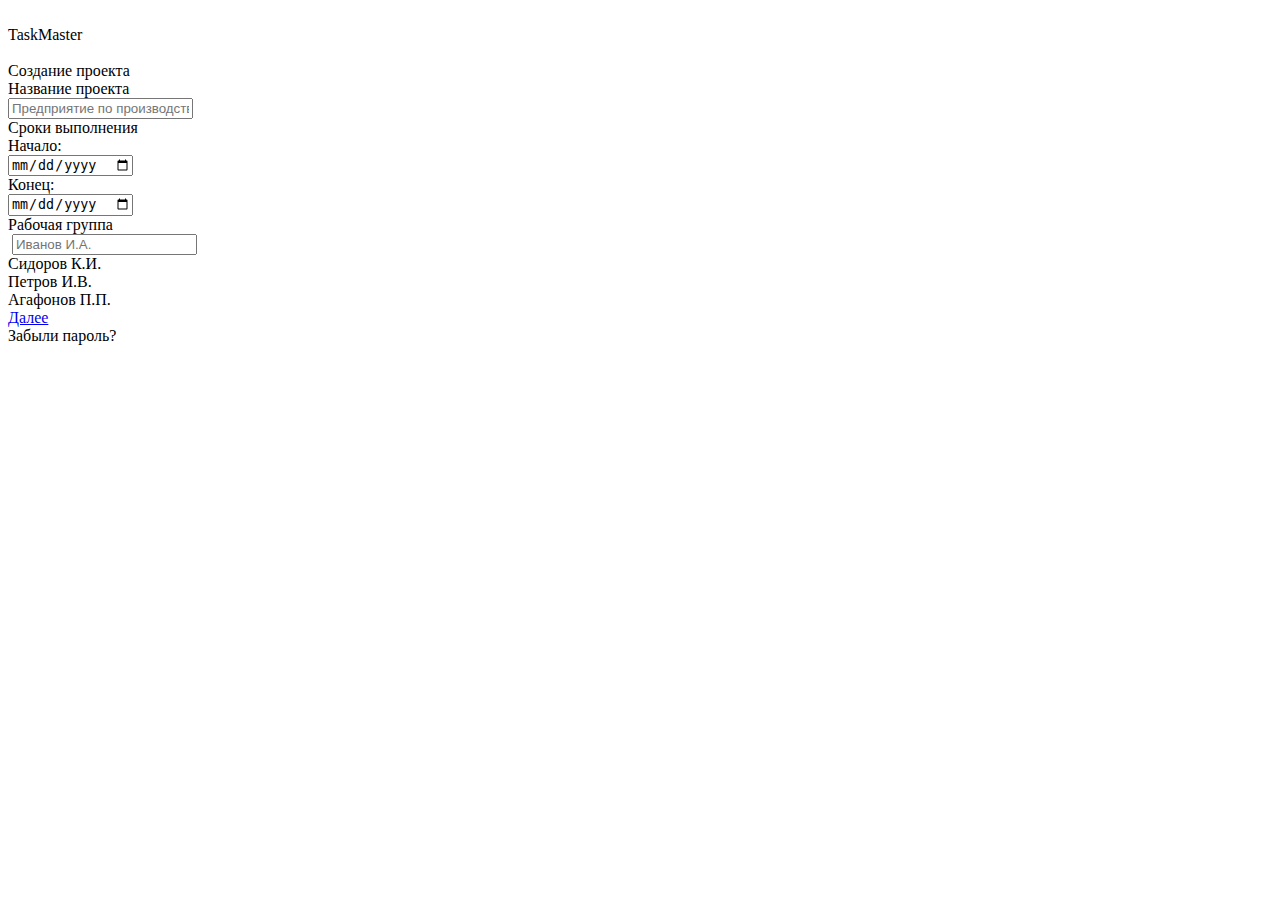
==== project-create.html @ f3d57398 "fixes" ====
<!doctype html>
<html lang="ru">
  <head>
    <meta charset="utf-8">
    <meta name="viewport" content="width=device-width, initial-scale=1">

    <link href="https://cdn.jsdelivr.net/npm/bootstrap@5.0.1/dist/css/bootstrap.min.css" rel="stylesheet" integrity="sha384-+0n0xVW2eSR5OomGNYDnhzAbDsOXxcvSN1TPprVMTNDbiYZCxYbOOl7+AMvyTG2x" crossorigin="anonymous">
    <link rel="stylesheet" type="text/css" href="./project-create.css" />
    <title>CaseIn</title>
  </head>

  <body>
    <div class="header">
        <div class="header-left">
            <div class="header-logo">
                <img src="./assets/logo.svg" alt="">
            </div>
            <div class="header-title">TaskMaster</div>
        </div>
        <div class="header-right">
            <!-- <div class="header-profile__title">
                Личный кабинет
            </div> -->
            <img src="./assets/profile-icon.svg" alt="">
        </div>
    </div>
    <div class="createproject">
        <div class="createproject-title">
            Создание проекта
        </div>
        <div class="createproject-fields">
            <div class="createproject-field">
                <div class="createproject-field__title">
                    Название проекта
                </div>
                <input placeholder="Предприятие по производству сжиженного газа" class="createproject-field__input" type="text">
            </div>
            <div class="createproject-field">
                <div class="createproject-field__title">
                    Сроки выполнения
                </div>
                <div class="createproject__time">
                    <div class="createproject__timefield">
                        <div class="createproject__timefield-title">
                            Начало:
                        </div>
                        <input placeholder="20.03.2023" class="createproject__timefield-date" type="date">
                    </div>
                    <div class="createproject__timefield">
                        <div class="createproject__timefield-title">
                            Конец:
                        </div>
                        <input placeholder="20.03.2023" class="createproject__timefield-date" type="date">
                    </div>
                </div>
            </div>
            <div class="createproject-field">
                <div class="createproject-field__title">
                    Рабочая группа
                </div>
                <div class="createproject-field__inputsearch">
                    <img src="./assets/search.svg" alt="">
                    <input placeholder="Иванов И.А." class="createproject-field__search" type="search">
                </div>
                <div class="createproject-field__workgroup">
                    <div class="createproject-field__workgroup-worker">
                        Сидоров К.И.
                    </div>
                    <div class="createproject-field__workgroup-worker">
                        Петров И.В.
                    </div>
                    <div class="createproject-field__workgroup-worker">
                        Агафонов П.П.
                    </div>
                </div>
            </div>

            <div class="createproject-btn">
                <a href="./project-todo.html">Далее</a>
            </div>
            <div class="createproject-forgot-pass">
                Забыли пароль?
            </div>
        </div>


    </div>
  
  </body>
  <script src="https://code.jquery.com/jquery-3.6.3.min.js"></script>
  <script src="https://cdn.jsdelivr.net/npm/swiper@9/swiper-element-bundle.min.js"></script>
  <script>

  </script>
</html>
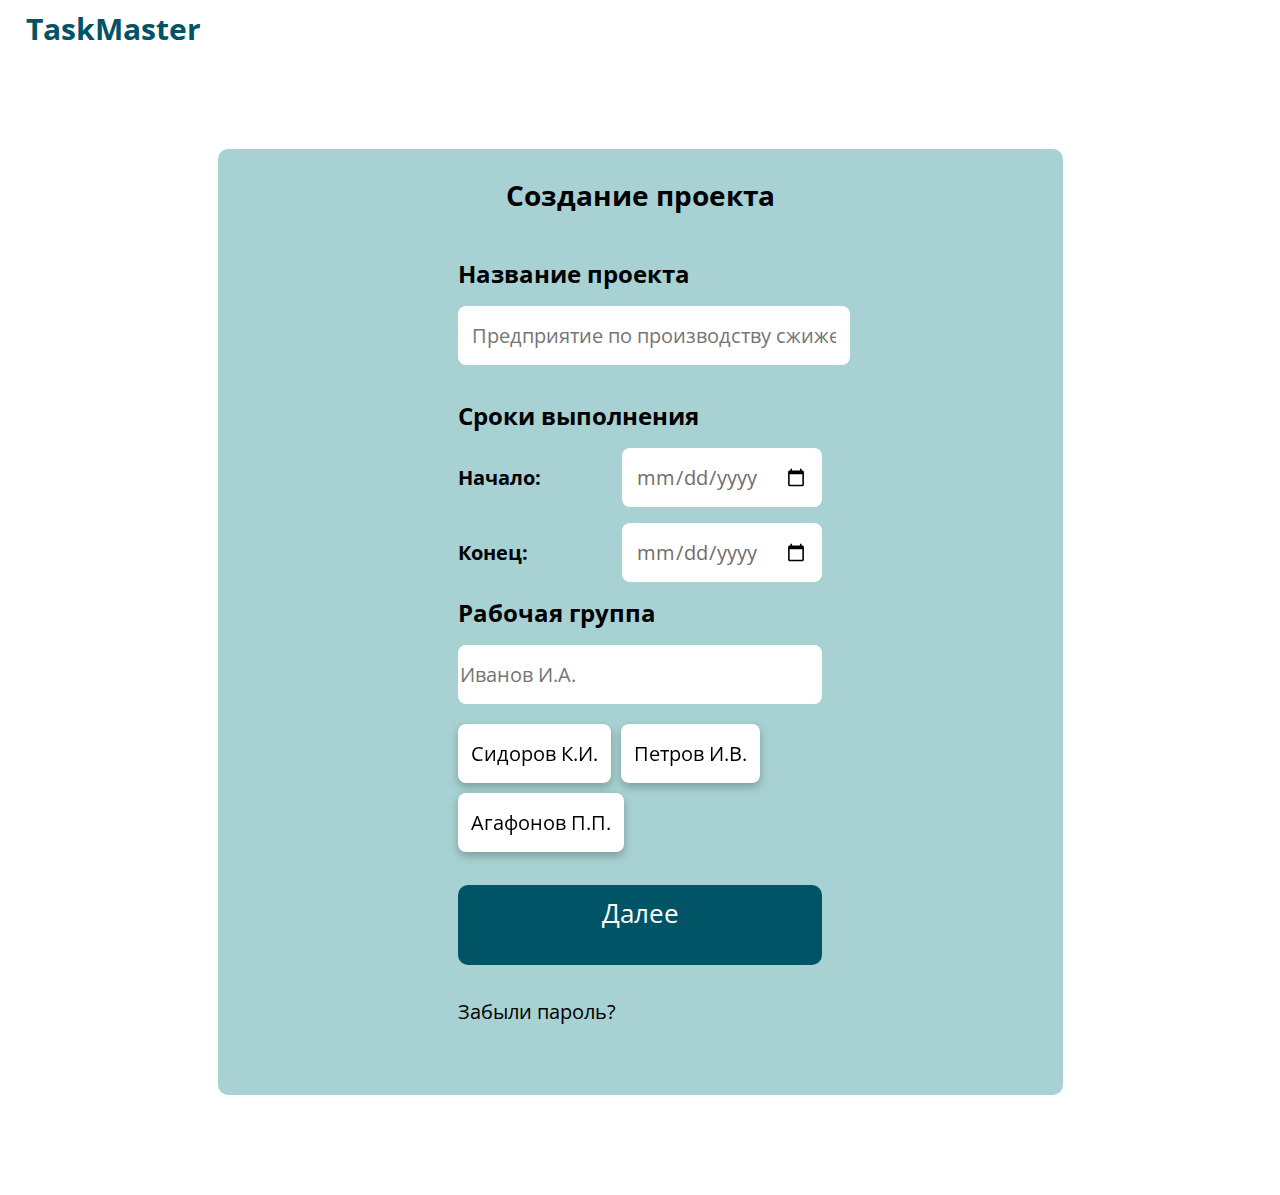
==== commit 96be1878: "Merge branch 'ksidyagin:master' into master" ====
--- a/project-create.html
+++ b/project-create.html
@@ -75,9 +75,9 @@
                 </div>
             </div>
 
-            <div class="createproject-btn">
-                <a href="./project-todo.html">Далее</a>
-            </div>
+            <a href="./project-todo.html" class="createproject-btn">
+                Далее
+            </a>
             <div class="createproject-forgot-pass">
                 Забыли пароль?
             </div>
--- a/project-create.css
+++ b/project-create.css
@@ -0,0 +1,267 @@
+@import url('https://fonts.googleapis.com/css2?family=Inter&family=Open+Sans&display=swap');
+a{
+    text-decoration: none;
+    color: #fff;
+}
+input {outline:none;}
+.header{
+    display: flex;
+    align-items: center;
+    flex-direction: row;
+    justify-content: space-between;
+    padding: 0 18px;
+}
+.header-left{
+    display: flex;
+    align-items: center;
+    flex-direction: row;
+    justify-content: space-between;
+}
+.header-title{
+    font-family: 'Open Sans';
+    font-style: normal;
+    font-weight: 700;
+    font-size: 30px;
+    line-height: 41px;
+    color: #015366;
+}
+.header-right{
+    display: flex;
+    align-items: center;
+    flex-direction: row;
+    gap: 17px;
+}
+.header-profile__title{
+    font-family: 'Open Sans';
+    font-style: normal;
+    font-weight: 700;
+    font-size: 20px;
+    line-height: 27px;
+    text-align: center;
+    color: #000000;
+}
+.createproject{
+    max-width: 769px;
+    background: #A7D1D2;
+    border-radius: 10px;
+    padding: 27px 38px;
+    margin: 100px auto;
+
+}
+.createproject-title{
+    font-family: 'Open Sans';
+    font-style: normal;
+    font-weight: 700;
+    font-size: 28px;
+    line-height: 38px;
+    text-align: center;
+    color: #000000;
+}
+.createproject-field{
+    max-width: 364px;
+    margin: 14px 0;
+}
+.createproject-fields{
+    max-width: 364px;
+    margin: 43px auto;
+}
+.createproject-field__title{
+    font-family: 'Open Sans';
+    font-style: normal;
+    font-weight: 700;
+    font-size: 24px;
+    line-height: 33px;
+    color: #000000;
+    margin-bottom: 16px;
+}
+.createproject-field__input{
+    height: 43px;
+    width: 100%;
+    padding: 8px 14px;
+    background: #FFFFFF;
+    border-radius: 8px;
+    color: #706C6C;
+    border: none;
+    font-family: 'Open Sans';
+    font-style: normal;
+    font-weight: 400;
+    font-size: 20px;
+    line-height: 27px;
+    margin-bottom: 20px;
+}
+.createproject-btn{
+    padding: 11px 58px;
+    height: 58px;
+    display: flex;
+    justify-content: center;
+    background: #015366;
+    border-radius: 10px;
+    font-family: 'Open Sans';
+    font-style: normal;
+    font-weight: 400;
+    font-size: 26px;
+    line-height: 35px;
+    color: #FFFFFF;
+    margin: 33px auto;
+    text-decoration: none;
+    cursor: pointer;
+}
+.createproject-forgot-pass{
+    font-family: 'Open Sans';
+    font-style: normal;
+    font-weight: 400;
+    font-size: 20px;
+    line-height: 27px;
+    color: #000000;
+    cursor: pointer;
+}
+
+.createproject__time{
+    display: flex;
+    flex-direction: column;
+    gap: 16px;
+}
+.createproject__timefield{
+    display: flex;
+    flex-direction: row;
+    align-items: center;
+    justify-content: space-between;
+}
+.createproject__timefield-title{
+    font-family: 'Open Sans';
+    font-style: normal;
+    font-weight: 700;
+    font-size: 20px;
+    line-height: 27px;
+    color: #000000;
+}
+.createproject__timefield-date{
+    height: 43px;
+    max-width: 227px;
+    padding: 8px 14px;
+    background: #FFFFFF;
+    border-radius: 8px;
+    color: #706C6C;
+    border: none;
+    font-family: 'Open Sans';
+    font-style: normal;
+    font-weight: 400;
+    font-size: 20px;
+    line-height: 27px;
+}
+
+
+@media (max-width: 424px) {
+    .createproject-field__title{
+    font-size: 16px;
+    }
+    .createproject-title{
+    font-size: 20px;
+    }
+    .createproject-forgot-pass{
+        font-size: 16px;
+    }
+    .createproject__timefield-title{
+        font-size: 14px;
+    }
+    .createproject__timefield-date{
+        width: 60%;
+    }
+    .createproject{
+        margin: 40px auto;
+    }
+}
+@media (max-width: 1023px) {
+    .createproject{
+        width: 80%;
+    }
+}
+
+.createproject-field__inputsearch{
+    height: 43px;
+    padding: 8px 0;
+    background: #FFFFFF;
+    border-radius: 8px;
+    color: #706C6C;
+    border: none;
+    font-family: 'Open Sans';
+    font-style: normal;
+    font-weight: 400;
+    font-size: 20px;
+    line-height: 27px;
+    margin-bottom: 20px;
+    display: flex;
+    align-items: center;
+}
+.createproject-field__search{
+    background: #FFFFFF;
+    border-radius: 8px;
+    color: #706C6C;
+    border: none;
+    font-family: 'Open Sans';
+    font-style: normal;
+    font-weight: 400;
+    font-size: 20px;
+    line-height: 27px;
+    width: 85%;
+}
+.createproject-field__workgroup{
+    display: flex;
+    flex-direction: row;
+    flex-wrap: wrap;
+    gap: 10px;
+}
+.createproject-field__workgroup-worker{
+    display: flex;
+    align-items: center;
+    justify-content: center;
+    height: 43px;
+    filter: drop-shadow(0px 4px 4px rgba(0, 0, 0, 0.25));
+    border-radius: 8px;
+    background-color: #FFFFFF;
+    font-family: 'Open Sans';
+    font-style: normal;
+    font-weight: 400;
+    font-size: 20px;
+    line-height: 27px;
+    color: #000000;
+    padding: 8px 13px;
+}
+
+
+@media (max-width: 424px) {
+    .createproject-field__title{
+    font-size: 16px;
+    }
+    .createproject-title{
+    font-size: 20px;
+    }
+    .createproject-forgot-pass{
+        font-size: 16px;
+    }
+    .createproject__timefield-title{
+        font-size: 14px;
+    }
+    .createproject__timefield-date{
+        width: 60%;
+    }
+    .createproject{
+        margin: 40px auto;
+    }
+    .header-title{
+        font-size: 24px;
+    }
+}
+@media (max-width: 767px) {
+    .createproject{
+        margin: 50px auto;
+    }
+    .header-profile__title{
+        display: none;
+    }
+}
+@media (max-width: 1023px) {
+    .createproject{
+        width: 85%;
+    }
+}
